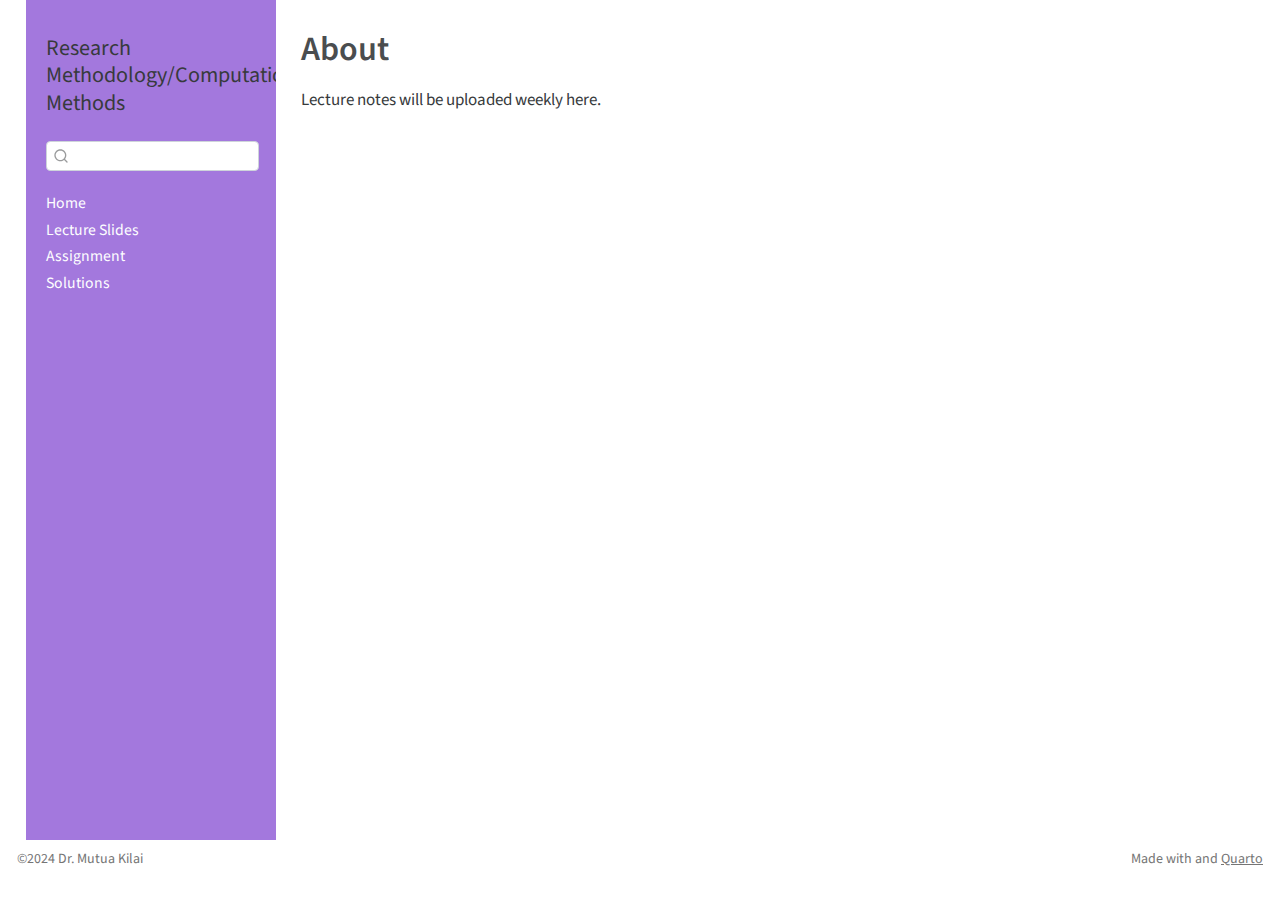
==== docs/about.html @ 03a8c391 "First Commit" ====
<!DOCTYPE html>
<html xmlns="http://www.w3.org/1999/xhtml" lang="en" xml:lang="en"><head>

<meta charset="utf-8">
<meta name="generator" content="quarto-1.3.450">

<meta name="viewport" content="width=device-width, initial-scale=1.0, user-scalable=yes">


<title>Research Methodology/Computational Methods - About</title>
<style>
code{white-space: pre-wrap;}
span.smallcaps{font-variant: small-caps;}
div.columns{display: flex; gap: min(4vw, 1.5em);}
div.column{flex: auto; overflow-x: auto;}
div.hanging-indent{margin-left: 1.5em; text-indent: -1.5em;}
ul.task-list{list-style: none;}
ul.task-list li input[type="checkbox"] {
  width: 0.8em;
  margin: 0 0.8em 0.2em -1em; /* quarto-specific, see https://github.com/quarto-dev/quarto-cli/issues/4556 */ 
  vertical-align: middle;
}
</style>


<script src="site_libs/quarto-nav/quarto-nav.js"></script>
<script src="site_libs/quarto-nav/headroom.min.js"></script>
<script src="site_libs/clipboard/clipboard.min.js"></script>
<script src="site_libs/quarto-search/autocomplete.umd.js"></script>
<script src="site_libs/quarto-search/fuse.min.js"></script>
<script src="site_libs/quarto-search/quarto-search.js"></script>
<meta name="quarto:offset" content="./">
<link href="./images/imgfile.png" rel="icon" type="image/png">
<script src="site_libs/quarto-html/quarto.js"></script>
<script src="site_libs/quarto-html/popper.min.js"></script>
<script src="site_libs/quarto-html/tippy.umd.min.js"></script>
<script src="site_libs/quarto-html/anchor.min.js"></script>
<link href="site_libs/quarto-html/tippy.css" rel="stylesheet">
<link href="site_libs/quarto-html/quarto-syntax-highlighting.css" rel="stylesheet" id="quarto-text-highlighting-styles">
<script src="site_libs/bootstrap/bootstrap.min.js"></script>
<link href="site_libs/bootstrap/bootstrap-icons.css" rel="stylesheet">
<link href="site_libs/bootstrap/bootstrap.min.css" rel="stylesheet" id="quarto-bootstrap" data-mode="light">
<script id="quarto-search-options" type="application/json">{
  "location": "sidebar",
  "copy-button": false,
  "collapse-after": 3,
  "panel-placement": "start",
  "type": "textbox",
  "limit": 20,
  "language": {
    "search-no-results-text": "No results",
    "search-matching-documents-text": "matching documents",
    "search-copy-link-title": "Copy link to search",
    "search-hide-matches-text": "Hide additional matches",
    "search-more-match-text": "more match in this document",
    "search-more-matches-text": "more matches in this document",
    "search-clear-button-title": "Clear",
    "search-detached-cancel-button-title": "Cancel",
    "search-submit-button-title": "Submit",
    "search-label": "Search"
  }
}</script>


<link rel="stylesheet" href="styles.css">
</head>

<body class="nav-sidebar floating">

<div id="quarto-search-results"></div>
  <header id="quarto-header" class="headroom fixed-top">
  <nav class="quarto-secondary-nav">
    <div class="container-fluid d-flex">
      <button type="button" class="quarto-btn-toggle btn" data-bs-toggle="collapse" data-bs-target="#quarto-sidebar,#quarto-sidebar-glass" aria-controls="quarto-sidebar" aria-expanded="false" aria-label="Toggle sidebar navigation" onclick="if (window.quartoToggleHeadroom) { window.quartoToggleHeadroom(); }">
        <i class="bi bi-layout-text-sidebar-reverse"></i>
      </button>
      <nav class="quarto-page-breadcrumbs" aria-label="breadcrumb"><ol class="breadcrumb"><li class="breadcrumb-item"><a href="./about.html">Lecture Slides</a></li></ol></nav>
      <a class="flex-grow-1" role="button" data-bs-toggle="collapse" data-bs-target="#quarto-sidebar,#quarto-sidebar-glass" aria-controls="quarto-sidebar" aria-expanded="false" aria-label="Toggle sidebar navigation" onclick="if (window.quartoToggleHeadroom) { window.quartoToggleHeadroom(); }">      
      </a>
      <button type="button" class="btn quarto-search-button" aria-label="" onclick="window.quartoOpenSearch();">
        <i class="bi bi-search"></i>
      </button>
    </div>
  </nav>
</header>
<!-- content -->
<div id="quarto-content" class="quarto-container page-columns page-rows-contents page-layout-article">
<!-- sidebar -->
  <nav id="quarto-sidebar" class="sidebar collapse collapse-horizontal sidebar-navigation floating overflow-auto">
    <div class="pt-lg-2 mt-2 text-left sidebar-header">
    <div class="sidebar-title mb-0 py-0">
      <a href="./">Research Methodology/Computational Methods</a> 
    </div>
      </div>
        <div class="mt-2 flex-shrink-0 align-items-center">
        <div class="sidebar-search">
        <div id="quarto-search" class="" title="Search"></div>
        </div>
        </div>
    <div class="sidebar-menu-container"> 
    <ul class="list-unstyled mt-1">
        <li class="sidebar-item">
  <div class="sidebar-item-container"> 
  <a href="./index.html" class="sidebar-item-text sidebar-link">
 <span class="menu-text">Home</span></a>
  </div>
</li>
        <li class="sidebar-item">
  <div class="sidebar-item-container"> 
  <a href="./about.html" class="sidebar-item-text sidebar-link active">
 <span class="menu-text">Lecture Slides</span></a>
  </div>
</li>
        <li class="sidebar-item">
  <div class="sidebar-item-container"> 
  <a href="./assignment.html" class="sidebar-item-text sidebar-link">
 <span class="menu-text">Assignment</span></a>
  </div>
</li>
        <li class="sidebar-item">
  <div class="sidebar-item-container"> 
  <a href="./solutions.html" class="sidebar-item-text sidebar-link">
 <span class="menu-text">Solutions</span></a>
  </div>
</li>
    </ul>
    </div>
</nav>
<div id="quarto-sidebar-glass" data-bs-toggle="collapse" data-bs-target="#quarto-sidebar,#quarto-sidebar-glass"></div>
<!-- margin-sidebar -->
    <div id="quarto-margin-sidebar" class="sidebar margin-sidebar">
        
    </div>
<!-- main -->
<main class="content" id="quarto-document-content">

<header id="title-block-header" class="quarto-title-block default">
<div class="quarto-title">
<h1 class="title">About</h1>
</div>



<div class="quarto-title-meta">

    
  
    
  </div>
  

</header>

<p>Lecture notes will be uploaded weekly here.</p>



</main> <!-- /main -->
<script id="quarto-html-after-body" type="application/javascript">
window.document.addEventListener("DOMContentLoaded", function (event) {
  const toggleBodyColorMode = (bsSheetEl) => {
    const mode = bsSheetEl.getAttribute("data-mode");
    const bodyEl = window.document.querySelector("body");
    if (mode === "dark") {
      bodyEl.classList.add("quarto-dark");
      bodyEl.classList.remove("quarto-light");
    } else {
      bodyEl.classList.add("quarto-light");
      bodyEl.classList.remove("quarto-dark");
    }
  }
  const toggleBodyColorPrimary = () => {
    const bsSheetEl = window.document.querySelector("link#quarto-bootstrap");
    if (bsSheetEl) {
      toggleBodyColorMode(bsSheetEl);
    }
  }
  toggleBodyColorPrimary();  
  const icon = "";
  const anchorJS = new window.AnchorJS();
  anchorJS.options = {
    placement: 'right',
    icon: icon
  };
  anchorJS.add('.anchored');
  const isCodeAnnotation = (el) => {
    for (const clz of el.classList) {
      if (clz.startsWith('code-annotation-')) {                     
        return true;
      }
    }
    return false;
  }
  const clipboard = new window.ClipboardJS('.code-copy-button', {
    text: function(trigger) {
      const codeEl = trigger.previousElementSibling.cloneNode(true);
      for (const childEl of codeEl.children) {
        if (isCodeAnnotation(childEl)) {
          childEl.remove();
        }
      }
      return codeEl.innerText;
    }
  });
  clipboard.on('success', function(e) {
    // button target
    const button = e.trigger;
    // don't keep focus
    button.blur();
    // flash "checked"
    button.classList.add('code-copy-button-checked');
    var currentTitle = button.getAttribute("title");
    button.setAttribute("title", "Copied!");
    let tooltip;
    if (window.bootstrap) {
      button.setAttribute("data-bs-toggle", "tooltip");
      button.setAttribute("data-bs-placement", "left");
      button.setAttribute("data-bs-title", "Copied!");
      tooltip = new bootstrap.Tooltip(button, 
        { trigger: "manual", 
          customClass: "code-copy-button-tooltip",
          offset: [0, -8]});
      tooltip.show();    
    }
    setTimeout(function() {
      if (tooltip) {
        tooltip.hide();
        button.removeAttribute("data-bs-title");
        button.removeAttribute("data-bs-toggle");
        button.removeAttribute("data-bs-placement");
      }
      button.setAttribute("title", currentTitle);
      button.classList.remove('code-copy-button-checked');
    }, 1000);
    // clear code selection
    e.clearSelection();
  });
  function tippyHover(el, contentFn) {
    const config = {
      allowHTML: true,
      content: contentFn,
      maxWidth: 500,
      delay: 100,
      arrow: false,
      appendTo: function(el) {
          return el.parentElement;
      },
      interactive: true,
      interactiveBorder: 10,
      theme: 'quarto',
      placement: 'bottom-start'
    };
    window.tippy(el, config); 
  }
  const noterefs = window.document.querySelectorAll('a[role="doc-noteref"]');
  for (var i=0; i<noterefs.length; i++) {
    const ref = noterefs[i];
    tippyHover(ref, function() {
      // use id or data attribute instead here
      let href = ref.getAttribute('data-footnote-href') || ref.getAttribute('href');
      try { href = new URL(href).hash; } catch {}
      const id = href.replace(/^#\/?/, "");
      const note = window.document.getElementById(id);
      return note.innerHTML;
    });
  }
      let selectedAnnoteEl;
      const selectorForAnnotation = ( cell, annotation) => {
        let cellAttr = 'data-code-cell="' + cell + '"';
        let lineAttr = 'data-code-annotation="' +  annotation + '"';
        const selector = 'span[' + cellAttr + '][' + lineAttr + ']';
        return selector;
      }
      const selectCodeLines = (annoteEl) => {
        const doc = window.document;
        const targetCell = annoteEl.getAttribute("data-target-cell");
        const targetAnnotation = annoteEl.getAttribute("data-target-annotation");
        const annoteSpan = window.document.querySelector(selectorForAnnotation(targetCell, targetAnnotation));
        const lines = annoteSpan.getAttribute("data-code-lines").split(",");
        const lineIds = lines.map((line) => {
          return targetCell + "-" + line;
        })
        let top = null;
        let height = null;
        let parent = null;
        if (lineIds.length > 0) {
            //compute the position of the single el (top and bottom and make a div)
            const el = window.document.getElementById(lineIds[0]);
            top = el.offsetTop;
            height = el.offsetHeight;
            parent = el.parentElement.parentElement;
          if (lineIds.length > 1) {
            const lastEl = window.document.getElementById(lineIds[lineIds.length - 1]);
            const bottom = lastEl.offsetTop + lastEl.offsetHeight;
            height = bottom - top;
          }
          if (top !== null && height !== null && parent !== null) {
            // cook up a div (if necessary) and position it 
            let div = window.document.getElementById("code-annotation-line-highlight");
            if (div === null) {
              div = window.document.createElement("div");
              div.setAttribute("id", "code-annotation-line-highlight");
              div.style.position = 'absolute';
              parent.appendChild(div);
            }
            div.style.top = top - 2 + "px";
            div.style.height = height + 4 + "px";
            let gutterDiv = window.document.getElementById("code-annotation-line-highlight-gutter");
            if (gutterDiv === null) {
              gutterDiv = window.document.createElement("div");
              gutterDiv.setAttribute("id", "code-annotation-line-highlight-gutter");
              gutterDiv.style.position = 'absolute';
              const codeCell = window.document.getElementById(targetCell);
              const gutter = codeCell.querySelector('.code-annotation-gutter');
              gutter.appendChild(gutterDiv);
            }
            gutterDiv.style.top = top - 2 + "px";
            gutterDiv.style.height = height + 4 + "px";
          }
          selectedAnnoteEl = annoteEl;
        }
      };
      const unselectCodeLines = () => {
        const elementsIds = ["code-annotation-line-highlight", "code-annotation-line-highlight-gutter"];
        elementsIds.forEach((elId) => {
          const div = window.document.getElementById(elId);
          if (div) {
            div.remove();
          }
        });
        selectedAnnoteEl = undefined;
      };
      // Attach click handler to the DT
      const annoteDls = window.document.querySelectorAll('dt[data-target-cell]');
      for (const annoteDlNode of annoteDls) {
        annoteDlNode.addEventListener('click', (event) => {
          const clickedEl = event.target;
          if (clickedEl !== selectedAnnoteEl) {
            unselectCodeLines();
            const activeEl = window.document.querySelector('dt[data-target-cell].code-annotation-active');
            if (activeEl) {
              activeEl.classList.remove('code-annotation-active');
            }
            selectCodeLines(clickedEl);
            clickedEl.classList.add('code-annotation-active');
          } else {
            // Unselect the line
            unselectCodeLines();
            clickedEl.classList.remove('code-annotation-active');
          }
        });
      }
  const findCites = (el) => {
    const parentEl = el.parentElement;
    if (parentEl) {
      const cites = parentEl.dataset.cites;
      if (cites) {
        return {
          el,
          cites: cites.split(' ')
        };
      } else {
        return findCites(el.parentElement)
      }
    } else {
      return undefined;
    }
  };
  var bibliorefs = window.document.querySelectorAll('a[role="doc-biblioref"]');
  for (var i=0; i<bibliorefs.length; i++) {
    const ref = bibliorefs[i];
    const citeInfo = findCites(ref);
    if (citeInfo) {
      tippyHover(citeInfo.el, function() {
        var popup = window.document.createElement('div');
        citeInfo.cites.forEach(function(cite) {
          var citeDiv = window.document.createElement('div');
          citeDiv.classList.add('hanging-indent');
          citeDiv.classList.add('csl-entry');
          var biblioDiv = window.document.getElementById('ref-' + cite);
          if (biblioDiv) {
            citeDiv.innerHTML = biblioDiv.innerHTML;
          }
          popup.appendChild(citeDiv);
        });
        return popup.innerHTML;
      });
    }
  }
});
</script>
</div> <!-- /content -->
<footer class="footer">
  <div class="nav-footer">
    <div class="nav-footer-left">©2024 Dr.&nbsp;Mutua Kilai</div>   
    <div class="nav-footer-center">
      &nbsp;
    </div>
    <div class="nav-footer-right">Made with <i class="fa-solid fa-heart"></i> and <a href="https://quarto.org/">Quarto</a></div>
  </div>
</footer>



</body></html>
---- docs/site_libs/quarto-html/tippy.css ----
.tippy-box[data-animation=fade][data-state=hidden]{opacity:0}[data-tippy-root]{max-width:calc(100vw - 10px)}.tippy-box{position:relative;background-color:#333;color:#fff;border-radius:4px;font-size:14px;line-height:1.4;white-space:normal;outline:0;transition-property:transform,visibility,opacity}.tippy-box[data-placement^=top]>.tippy-arrow{bottom:0}.tippy-box[data-placement^=top]>.tippy-arrow:before{bottom:-7px;left:0;border-width:8px 8px 0;border-top-color:initial;transform-origin:center top}.tippy-box[data-placement^=bottom]>.tippy-arrow{top:0}.tippy-box[data-placement^=bottom]>.tippy-arrow:before{top:-7px;left:0;border-width:0 8px 8px;border-bottom-color:initial;transform-origin:center bottom}.tippy-box[data-placement^=left]>.tippy-arrow{right:0}.tippy-box[data-placement^=left]>.tippy-arrow:before{border-width:8px 0 8px 8px;border-left-color:initial;right:-7px;transform-origin:center left}.tippy-box[data-placement^=right]>.tippy-arrow{left:0}.tippy-box[data-placement^=right]>.tippy-arrow:before{left:-7px;border-width:8px 8px 8px 0;border-right-color:initial;transform-origin:center right}.tippy-box[data-inertia][data-state=visible]{transition-timing-function:cubic-bezier(.54,1.5,.38,1.11)}.tippy-arrow{width:16px;height:16px;color:#333}.tippy-arrow:before{content:"";position:absolute;border-color:transparent;border-style:solid}.tippy-content{position:relative;padding:5px 9px;z-index:1}
---- docs/site_libs/quarto-html/quarto-syntax-highlighting.css ----
/* quarto syntax highlight colors */
:root {
  --quarto-hl-ot-color: #003B4F;
  --quarto-hl-at-color: #657422;
  --quarto-hl-ss-color: #20794D;
  --quarto-hl-an-color: #5E5E5E;
  --quarto-hl-fu-color: #4758AB;
  --quarto-hl-st-color: #20794D;
  --quarto-hl-cf-color: #003B4F;
  --quarto-hl-op-color: #5E5E5E;
  --quarto-hl-er-color: #AD0000;
  --quarto-hl-bn-color: #AD0000;
  --quarto-hl-al-color: #AD0000;
  --quarto-hl-va-color: #111111;
  --quarto-hl-bu-color: inherit;
  --quarto-hl-ex-color: inherit;
  --quarto-hl-pp-color: #AD0000;
  --quarto-hl-in-color: #5E5E5E;
  --quarto-hl-vs-color: #20794D;
  --quarto-hl-wa-color: #5E5E5E;
  --quarto-hl-do-color: #5E5E5E;
  --quarto-hl-im-color: #00769E;
  --quarto-hl-ch-color: #20794D;
  --quarto-hl-dt-color: #AD0000;
  --quarto-hl-fl-color: #AD0000;
  --quarto-hl-co-color: #5E5E5E;
  --quarto-hl-cv-color: #5E5E5E;
  --quarto-hl-cn-color: #8f5902;
  --quarto-hl-sc-color: #5E5E5E;
  --quarto-hl-dv-color: #AD0000;
  --quarto-hl-kw-color: #003B4F;
}

/* other quarto variables */
:root {
  --quarto-font-monospace: SFMono-Regular, Menlo, Monaco, Consolas, "Liberation Mono", "Courier New", monospace;
}

pre > code.sourceCode > span {
  color: #003B4F;
}

code span {
  color: #003B4F;
}

code.sourceCode > span {
  color: #003B4F;
}

div.sourceCode,
div.sourceCode pre.sourceCode {
  color: #003B4F;
}

code span.ot {
  color: #003B4F;
  font-style: inherit;
}

code span.at {
  color: #657422;
  font-style: inherit;
}

code span.ss {
  color: #20794D;
  font-style: inherit;
}

code span.an {
  color: #5E5E5E;
  font-style: inherit;
}

code span.fu {
  color: #4758AB;
  font-style: inherit;
}

code span.st {
  color: #20794D;
  font-style: inherit;
}

code span.cf {
  color: #003B4F;
  font-style: inherit;
}

code span.op {
  color: #5E5E5E;
  font-style: inherit;
}

code span.er {
  color: #AD0000;
  font-style: inherit;
}

code span.bn {
  color: #AD0000;
  font-style: inherit;
}

code span.al {
  color: #AD0000;
  font-style: inherit;
}

code span.va {
  color: #111111;
  font-style: inherit;
}

code span.bu {
  font-style: inherit;
}

code span.ex {
  font-style: inherit;
}

code span.pp {
  color: #AD0000;
  font-style: inherit;
}

code span.in {
  color: #5E5E5E;
  font-style: inherit;
}

code span.vs {
  color: #20794D;
  font-style: inherit;
}

code span.wa {
  color: #5E5E5E;
  font-style: italic;
}

code span.do {
  color: #5E5E5E;
  font-style: italic;
}

code span.im {
  color: #00769E;
  font-style: inherit;
}

code span.ch {
  color: #20794D;
  font-style: inherit;
}

code span.dt {
  color: #AD0000;
  font-style: inherit;
}

code span.fl {
  color: #AD0000;
  font-style: inherit;
}

code span.co {
  color: #5E5E5E;
  font-style: inherit;
}

code span.cv {
  color: #5E5E5E;
  font-style: italic;
}

code span.cn {
  color: #8f5902;
  font-style: inherit;
}

code span.sc {
  color: #5E5E5E;
  font-style: inherit;
}

code span.dv {
  color: #AD0000;
  font-style: inherit;
}

code span.kw {
  color: #003B4F;
  font-style: inherit;
}

.prevent-inlining {
  content: "</";
}

/*# sourceMappingURL=debc5d5d77c3f9108843748ff7464032.css.map */
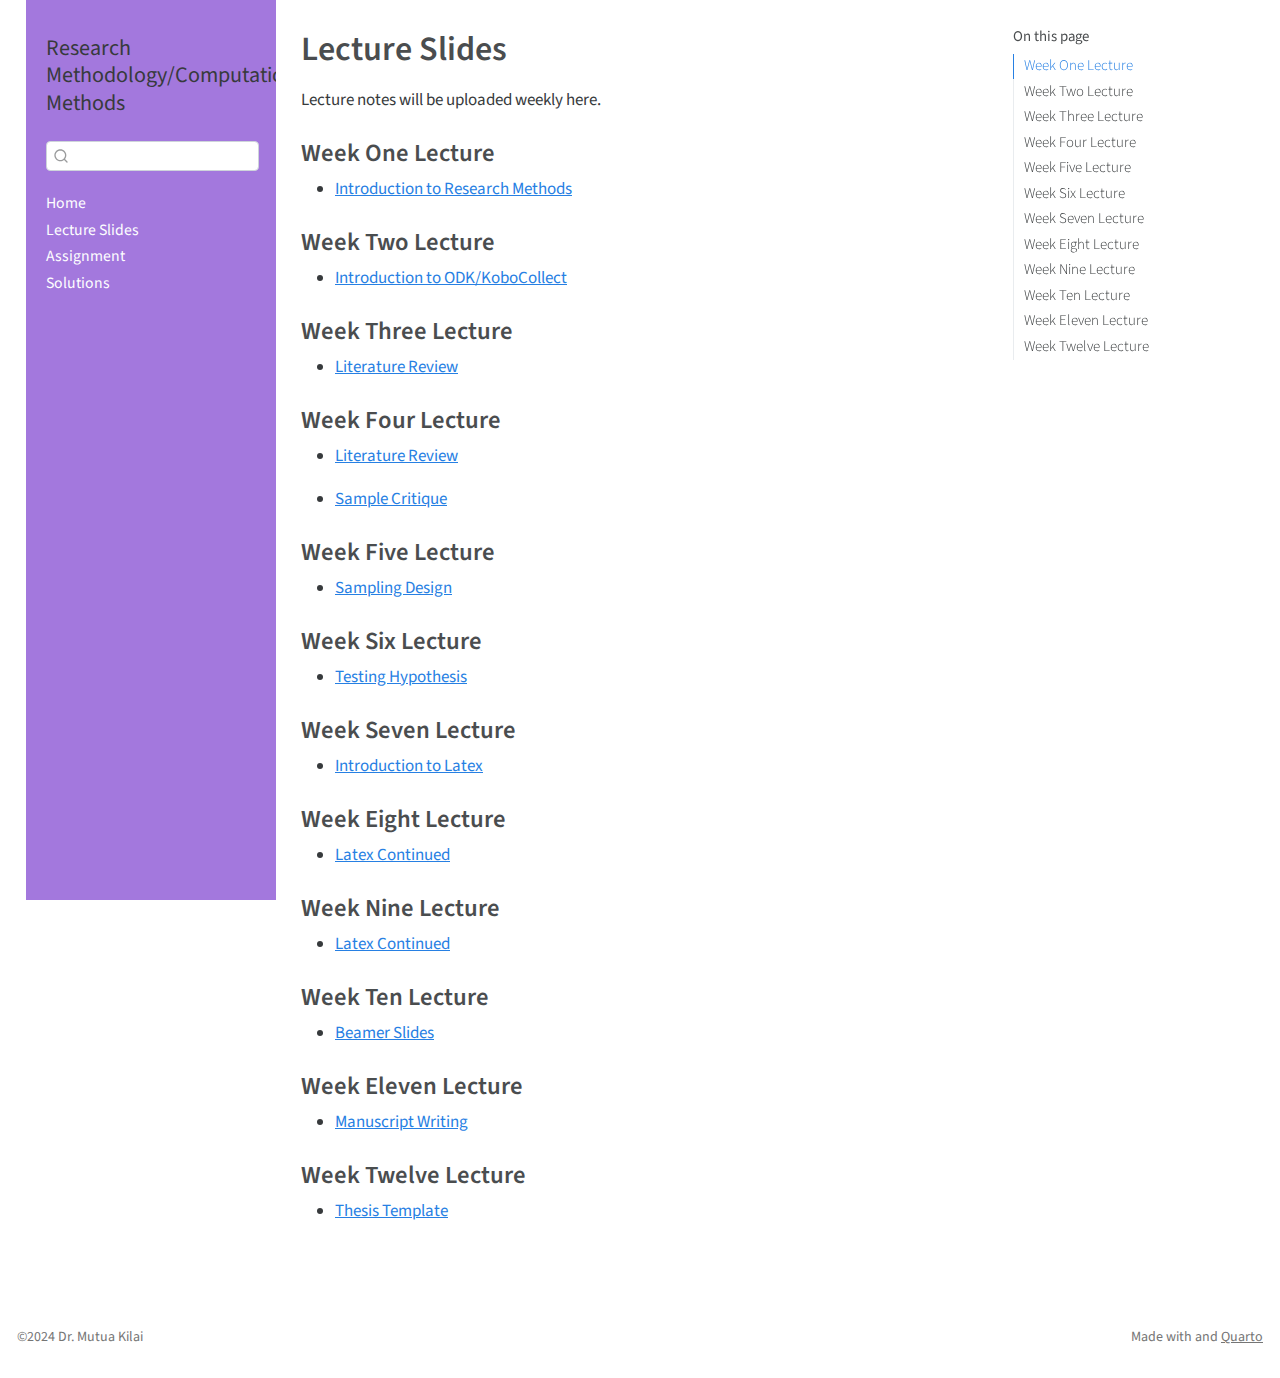
==== commit 183f8931: "Lecture notes update" ====
--- a/docs/about.html
+++ b/docs/about.html
@@ -2,12 +2,12 @@
 <html xmlns="http://www.w3.org/1999/xhtml" lang="en" xml:lang="en"><head>
 
 <meta charset="utf-8">
-<meta name="generator" content="quarto-1.3.450">
+<meta name="generator" content="quarto-1.4.555">
 
 <meta name="viewport" content="width=device-width, initial-scale=1.0, user-scalable=yes">
 
 
-<title>Research Methodology/Computational Methods - About</title>
+<title>Research Methodology/Computational Methods - Lecture Slides</title>
 <style>
 code{white-space: pre-wrap;}
 span.smallcaps{font-variant: small-caps;}
@@ -46,7 +46,13 @@
   "collapse-after": 3,
   "panel-placement": "start",
   "type": "textbox",
-  "limit": 20,
+  "limit": 50,
+  "keyboard-shortcut": [
+    "f",
+    "/",
+    "s"
+  ],
+  "show-item-context": false,
   "language": {
     "search-no-results-text": "No results",
     "search-matching-documents-text": "matching documents",
@@ -55,6 +61,7 @@
     "search-more-match-text": "more match in this document",
     "search-more-matches-text": "more matches in this document",
     "search-clear-button-title": "Clear",
+    "search-text-placeholder": "",
     "search-detached-cancel-button-title": "Cancel",
     "search-submit-button-title": "Submit",
     "search-label": "Search"
@@ -71,12 +78,12 @@
   <header id="quarto-header" class="headroom fixed-top">
   <nav class="quarto-secondary-nav">
     <div class="container-fluid d-flex">
-      <button type="button" class="quarto-btn-toggle btn" data-bs-toggle="collapse" data-bs-target="#quarto-sidebar,#quarto-sidebar-glass" aria-controls="quarto-sidebar" aria-expanded="false" aria-label="Toggle sidebar navigation" onclick="if (window.quartoToggleHeadroom) { window.quartoToggleHeadroom(); }">
+      <button type="button" class="quarto-btn-toggle btn" data-bs-toggle="collapse" data-bs-target=".quarto-sidebar-collapse-item" aria-controls="quarto-sidebar" aria-expanded="false" aria-label="Toggle sidebar navigation" onclick="if (window.quartoToggleHeadroom) { window.quartoToggleHeadroom(); }">
         <i class="bi bi-layout-text-sidebar-reverse"></i>
       </button>
-      <nav class="quarto-page-breadcrumbs" aria-label="breadcrumb"><ol class="breadcrumb"><li class="breadcrumb-item"><a href="./about.html">Lecture Slides</a></li></ol></nav>
-      <a class="flex-grow-1" role="button" data-bs-toggle="collapse" data-bs-target="#quarto-sidebar,#quarto-sidebar-glass" aria-controls="quarto-sidebar" aria-expanded="false" aria-label="Toggle sidebar navigation" onclick="if (window.quartoToggleHeadroom) { window.quartoToggleHeadroom(); }">      
-      </a>
+        <nav class="quarto-page-breadcrumbs" aria-label="breadcrumb"><ol class="breadcrumb"><li class="breadcrumb-item"><a href="./about.html">Lecture Slides</a></li></ol></nav>
+        <a class="flex-grow-1" role="button" data-bs-toggle="collapse" data-bs-target=".quarto-sidebar-collapse-item" aria-controls="quarto-sidebar" aria-expanded="false" aria-label="Toggle sidebar navigation" onclick="if (window.quartoToggleHeadroom) { window.quartoToggleHeadroom(); }">      
+        </a>
       <button type="button" class="btn quarto-search-button" aria-label="" onclick="window.quartoOpenSearch();">
         <i class="bi bi-search"></i>
       </button>
@@ -86,7 +93,7 @@
 <!-- content -->
 <div id="quarto-content" class="quarto-container page-columns page-rows-contents page-layout-article">
 <!-- sidebar -->
-  <nav id="quarto-sidebar" class="sidebar collapse collapse-horizontal sidebar-navigation floating overflow-auto">
+  <nav id="quarto-sidebar" class="sidebar collapse collapse-horizontal quarto-sidebar-collapse-item sidebar-navigation floating overflow-auto">
     <div class="pt-lg-2 mt-2 text-left sidebar-header">
     <div class="sidebar-title mb-0 py-0">
       <a href="./">Research Methodology/Computational Methods</a> 
@@ -126,17 +133,34 @@
     </ul>
     </div>
 </nav>
-<div id="quarto-sidebar-glass" data-bs-toggle="collapse" data-bs-target="#quarto-sidebar,#quarto-sidebar-glass"></div>
+<div id="quarto-sidebar-glass" class="quarto-sidebar-collapse-item" data-bs-toggle="collapse" data-bs-target=".quarto-sidebar-collapse-item"></div>
 <!-- margin-sidebar -->
     <div id="quarto-margin-sidebar" class="sidebar margin-sidebar">
-        
+        <nav id="TOC" role="doc-toc" class="toc-active">
+    <h2 id="toc-title">On this page</h2>
+   
+  <ul>
+  <li><a href="#week-one-lecture" id="toc-week-one-lecture" class="nav-link active" data-scroll-target="#week-one-lecture">Week One Lecture</a></li>
+  <li><a href="#week-two-lecture" id="toc-week-two-lecture" class="nav-link" data-scroll-target="#week-two-lecture">Week Two Lecture</a></li>
+  <li><a href="#week-three-lecture" id="toc-week-three-lecture" class="nav-link" data-scroll-target="#week-three-lecture">Week Three Lecture</a></li>
+  <li><a href="#week-four-lecture" id="toc-week-four-lecture" class="nav-link" data-scroll-target="#week-four-lecture">Week Four Lecture</a></li>
+  <li><a href="#week-five-lecture" id="toc-week-five-lecture" class="nav-link" data-scroll-target="#week-five-lecture">Week Five Lecture</a></li>
+  <li><a href="#week-six-lecture" id="toc-week-six-lecture" class="nav-link" data-scroll-target="#week-six-lecture">Week Six Lecture</a></li>
+  <li><a href="#week-seven-lecture" id="toc-week-seven-lecture" class="nav-link" data-scroll-target="#week-seven-lecture">Week Seven Lecture</a></li>
+  <li><a href="#week-eight-lecture" id="toc-week-eight-lecture" class="nav-link" data-scroll-target="#week-eight-lecture">Week Eight Lecture</a></li>
+  <li><a href="#week-nine-lecture" id="toc-week-nine-lecture" class="nav-link" data-scroll-target="#week-nine-lecture">Week Nine Lecture</a></li>
+  <li><a href="#week-ten-lecture" id="toc-week-ten-lecture" class="nav-link" data-scroll-target="#week-ten-lecture">Week Ten Lecture</a></li>
+  <li><a href="#week-eleven-lecture" id="toc-week-eleven-lecture" class="nav-link" data-scroll-target="#week-eleven-lecture">Week Eleven Lecture</a></li>
+  <li><a href="#week-twelve-lecture" id="toc-week-twelve-lecture" class="nav-link" data-scroll-target="#week-twelve-lecture">Week Twelve Lecture</a></li>
+  </ul>
+</nav>
     </div>
 <!-- main -->
 <main class="content" id="quarto-document-content">
 
 <header id="title-block-header" class="quarto-title-block default">
 <div class="quarto-title">
-<h1 class="title">About</h1>
+<h1 class="title">Lecture Slides</h1>
 </div>
 
 
@@ -149,11 +173,86 @@
   </div>
   
 
+
 </header>
 
+
 <p>Lecture notes will be uploaded weekly here.</p>
-
-
+<section id="week-one-lecture" class="level3">
+<h3 class="anchored" data-anchor-id="week-one-lecture">Week One Lecture</h3>
+<ul>
+<li><a href=".\pdfs/Lecture_One.pdf">Introduction to Research Methods</a></li>
+</ul>
+</section>
+<section id="week-two-lecture" class="level3">
+<h3 class="anchored" data-anchor-id="week-two-lecture">Week Two Lecture</h3>
+<ul>
+<li><a href=".\pdfs/Lecture_Two.pdf">Introduction to ODK/KoboCollect</a></li>
+</ul>
+</section>
+<section id="week-three-lecture" class="level3">
+<h3 class="anchored" data-anchor-id="week-three-lecture">Week Three Lecture</h3>
+<ul>
+<li><a href=".\pdfs/Literature.pdf">Literature Review</a></li>
+</ul>
+</section>
+<section id="week-four-lecture" class="level3">
+<h3 class="anchored" data-anchor-id="week-four-lecture">Week Four Lecture</h3>
+<ul>
+<li><p><a href=".\pdfs/Critique_literature.pdf">Literature Review</a></p></li>
+<li><p><a href=".\pdfs/sample_critique.pdf">Sample Critique</a></p></li>
+</ul>
+</section>
+<section id="week-five-lecture" class="level3">
+<h3 class="anchored" data-anchor-id="week-five-lecture">Week Five Lecture</h3>
+<ul>
+<li><a href=".\pdfs/sampling_design.pdf">Sampling Design</a></li>
+</ul>
+</section>
+<section id="week-six-lecture" class="level3">
+<h3 class="anchored" data-anchor-id="week-six-lecture">Week Six Lecture</h3>
+<ul>
+<li><a href=".\pdfs/testing_hypothesis.pdf">Testing Hypothesis</a></li>
+</ul>
+</section>
+<section id="week-seven-lecture" class="level3">
+<h3 class="anchored" data-anchor-id="week-seven-lecture">Week Seven Lecture</h3>
+<ul>
+<li><a href=".\pdfs/Introduction_to_Latex_Lecture.pdf">Introduction to Latex</a></li>
+</ul>
+</section>
+<section id="week-eight-lecture" class="level3">
+<h3 class="anchored" data-anchor-id="week-eight-lecture">Week Eight Lecture</h3>
+<ul>
+<li><a href=".\pdfs/Introduction_to_Latex_Lecture.pdf">Latex Continued</a></li>
+</ul>
+</section>
+<section id="week-nine-lecture" class="level3">
+<h3 class="anchored" data-anchor-id="week-nine-lecture">Week Nine Lecture</h3>
+<ul>
+<li><a href=".\pdfs/Introduction_to_Latex_Lecture.pdf">Latex Continued</a></li>
+</ul>
+</section>
+<section id="week-ten-lecture" class="level3">
+<h3 class="anchored" data-anchor-id="week-ten-lecture">Week Ten Lecture</h3>
+<ul>
+<li><a href=".\pdfs/Beamer_Lecture_Slides.pdf">Beamer Slides</a></li>
+</ul>
+</section>
+<section id="week-eleven-lecture" class="level3">
+<h3 class="anchored" data-anchor-id="week-eleven-lecture">Week Eleven Lecture</h3>
+<ul>
+<li><a href=".\pdfs/Manuscript_Writing.pdf">Manuscript Writing</a></li>
+</ul>
+</section>
+<section id="week-twelve-lecture" class="level3">
+<h3 class="anchored" data-anchor-id="week-twelve-lecture">Week Twelve Lecture</h3>
+<ul>
+<li><a href=".\pdfs/Thesis_Template.pdf">Thesis Template</a></li>
+</ul>
+
+
+</section>
 
 </main> <!-- /main -->
 <script id="quarto-html-after-body" type="application/javascript">
@@ -235,10 +334,27 @@
     // clear code selection
     e.clearSelection();
   });
-  function tippyHover(el, contentFn) {
+    var localhostRegex = new RegExp(/^(?:http|https):\/\/localhost\:?[0-9]*\//);
+    var mailtoRegex = new RegExp(/^mailto:/);
+      var filterRegex = new RegExp('/' + window.location.host + '/');
+    var isInternal = (href) => {
+        return filterRegex.test(href) || localhostRegex.test(href) || mailtoRegex.test(href);
+    }
+    // Inspect non-navigation links and adorn them if external
+ 	var links = window.document.querySelectorAll('a[href]:not(.nav-link):not(.navbar-brand):not(.toc-action):not(.sidebar-link):not(.sidebar-item-toggle):not(.pagination-link):not(.no-external):not([aria-hidden]):not(.dropdown-item):not(.quarto-navigation-tool)');
+    for (var i=0; i<links.length; i++) {
+      const link = links[i];
+      if (!isInternal(link.href)) {
+        // undo the damage that might have been done by quarto-nav.js in the case of
+        // links that we want to consider external
+        if (link.dataset.originalHref !== undefined) {
+          link.href = link.dataset.originalHref;
+        }
+      }
+    }
+  function tippyHover(el, contentFn, onTriggerFn, onUntriggerFn) {
     const config = {
       allowHTML: true,
-      content: contentFn,
       maxWidth: 500,
       delay: 100,
       arrow: false,
@@ -248,8 +364,17 @@
       interactive: true,
       interactiveBorder: 10,
       theme: 'quarto',
-      placement: 'bottom-start'
+      placement: 'bottom-start',
     };
+    if (contentFn) {
+      config.content = contentFn;
+    }
+    if (onTriggerFn) {
+      config.onTrigger = onTriggerFn;
+    }
+    if (onUntriggerFn) {
+      config.onUntrigger = onUntriggerFn;
+    }
     window.tippy(el, config); 
   }
   const noterefs = window.document.querySelectorAll('a[role="doc-noteref"]');
@@ -261,7 +386,130 @@
       try { href = new URL(href).hash; } catch {}
       const id = href.replace(/^#\/?/, "");
       const note = window.document.getElementById(id);
-      return note.innerHTML;
+      if (note) {
+        return note.innerHTML;
+      } else {
+        return "";
+      }
+    });
+  }
+  const xrefs = window.document.querySelectorAll('a.quarto-xref');
+  const processXRef = (id, note) => {
+    // Strip column container classes
+    const stripColumnClz = (el) => {
+      el.classList.remove("page-full", "page-columns");
+      if (el.children) {
+        for (const child of el.children) {
+          stripColumnClz(child);
+        }
+      }
+    }
+    stripColumnClz(note)
+    if (id === null || id.startsWith('sec-')) {
+      // Special case sections, only their first couple elements
+      const container = document.createElement("div");
+      if (note.children && note.children.length > 2) {
+        container.appendChild(note.children[0].cloneNode(true));
+        for (let i = 1; i < note.children.length; i++) {
+          const child = note.children[i];
+          if (child.tagName === "P" && child.innerText === "") {
+            continue;
+          } else {
+            container.appendChild(child.cloneNode(true));
+            break;
+          }
+        }
+        if (window.Quarto?.typesetMath) {
+          window.Quarto.typesetMath(container);
+        }
+        return container.innerHTML
+      } else {
+        if (window.Quarto?.typesetMath) {
+          window.Quarto.typesetMath(note);
+        }
+        return note.innerHTML;
+      }
+    } else {
+      // Remove any anchor links if they are present
+      const anchorLink = note.querySelector('a.anchorjs-link');
+      if (anchorLink) {
+        anchorLink.remove();
+      }
+      if (window.Quarto?.typesetMath) {
+        window.Quarto.typesetMath(note);
+      }
+      // TODO in 1.5, we should make sure this works without a callout special case
+      if (note.classList.contains("callout")) {
+        return note.outerHTML;
+      } else {
+        return note.innerHTML;
+      }
+    }
+  }
+  for (var i=0; i<xrefs.length; i++) {
+    const xref = xrefs[i];
+    tippyHover(xref, undefined, function(instance) {
+      instance.disable();
+      let url = xref.getAttribute('href');
+      let hash = undefined; 
+      if (url.startsWith('#')) {
+        hash = url;
+      } else {
+        try { hash = new URL(url).hash; } catch {}
+      }
+      if (hash) {
+        const id = hash.replace(/^#\/?/, "");
+        const note = window.document.getElementById(id);
+        if (note !== null) {
+          try {
+            const html = processXRef(id, note.cloneNode(true));
+            instance.setContent(html);
+          } finally {
+            instance.enable();
+            instance.show();
+          }
+        } else {
+          // See if we can fetch this
+          fetch(url.split('#')[0])
+          .then(res => res.text())
+          .then(html => {
+            const parser = new DOMParser();
+            const htmlDoc = parser.parseFromString(html, "text/html");
+            const note = htmlDoc.getElementById(id);
+            if (note !== null) {
+              const html = processXRef(id, note);
+              instance.setContent(html);
+            } 
+          }).finally(() => {
+            instance.enable();
+            instance.show();
+          });
+        }
+      } else {
+        // See if we can fetch a full url (with no hash to target)
+        // This is a special case and we should probably do some content thinning / targeting
+        fetch(url)
+        .then(res => res.text())
+        .then(html => {
+          const parser = new DOMParser();
+          const htmlDoc = parser.parseFromString(html, "text/html");
+          const note = htmlDoc.querySelector('main.content');
+          if (note !== null) {
+            // This should only happen for chapter cross references
+            // (since there is no id in the URL)
+            // remove the first header
+            if (note.children.length > 0 && note.children[0].tagName === "HEADER") {
+              note.children[0].remove();
+            }
+            const html = processXRef(null, note);
+            instance.setContent(html);
+          } 
+        }).finally(() => {
+          instance.enable();
+          instance.show();
+        });
+      }
+    }, function(instance) {
     });
   }
       let selectedAnnoteEl;
@@ -305,6 +553,7 @@
             }
             div.style.top = top - 2 + "px";
             div.style.height = height + 4 + "px";
+            div.style.left = 0;
             let gutterDiv = window.document.getElementById("code-annotation-line-highlight-gutter");
             if (gutterDiv === null) {
               gutterDiv = window.document.createElement("div");
@@ -330,6 +579,32 @@
         });
         selectedAnnoteEl = undefined;
       };
+        // Handle positioning of the toggle
+    window.addEventListener(
+      "resize",
+      throttle(() => {
+        elRect = undefined;
+        if (selectedAnnoteEl) {
+          selectCodeLines(selectedAnnoteEl);
+        }
+      }, 10)
+    );
+    function throttle(fn, ms) {
+    let throttle = false;
+    let timer;
+      return (...args) => {
+        if(!throttle) { // first call gets through
+            fn.apply(this, args);
+            throttle = true;
+        } else { // all the others get throttled
+            if(timer) clearTimeout(timer); // cancel #2
+            timer = setTimeout(() => {
+              fn.apply(this, args);
+              timer = throttle = false;
+            }, ms);
+        }
+      };
+    }
       // Attach click handler to the DT
       const annoteDls = window.document.querySelectorAll('dt[data-target-cell]');
       for (const annoteDlNode of annoteDls) {
@@ -392,14 +667,19 @@
 </div> <!-- /content -->
 <footer class="footer">
   <div class="nav-footer">
-    <div class="nav-footer-left">©2024 Dr.&nbsp;Mutua Kilai</div>   
+    <div class="nav-footer-left">
+<p>©2024 Dr.&nbsp;Mutua Kilai</p>
+</div>   
     <div class="nav-footer-center">
       &nbsp;
     </div>
-    <div class="nav-footer-right">Made with <i class="fa-solid fa-heart"></i> and <a href="https://quarto.org/">Quarto</a></div>
+    <div class="nav-footer-right">
+<p>Made with <i class="fa-solid fa-heart"></i> and <a href="https://quarto.org/">Quarto</a></p>
+</div>
   </div>
 </footer>
 
 
 
+
 </body></html>